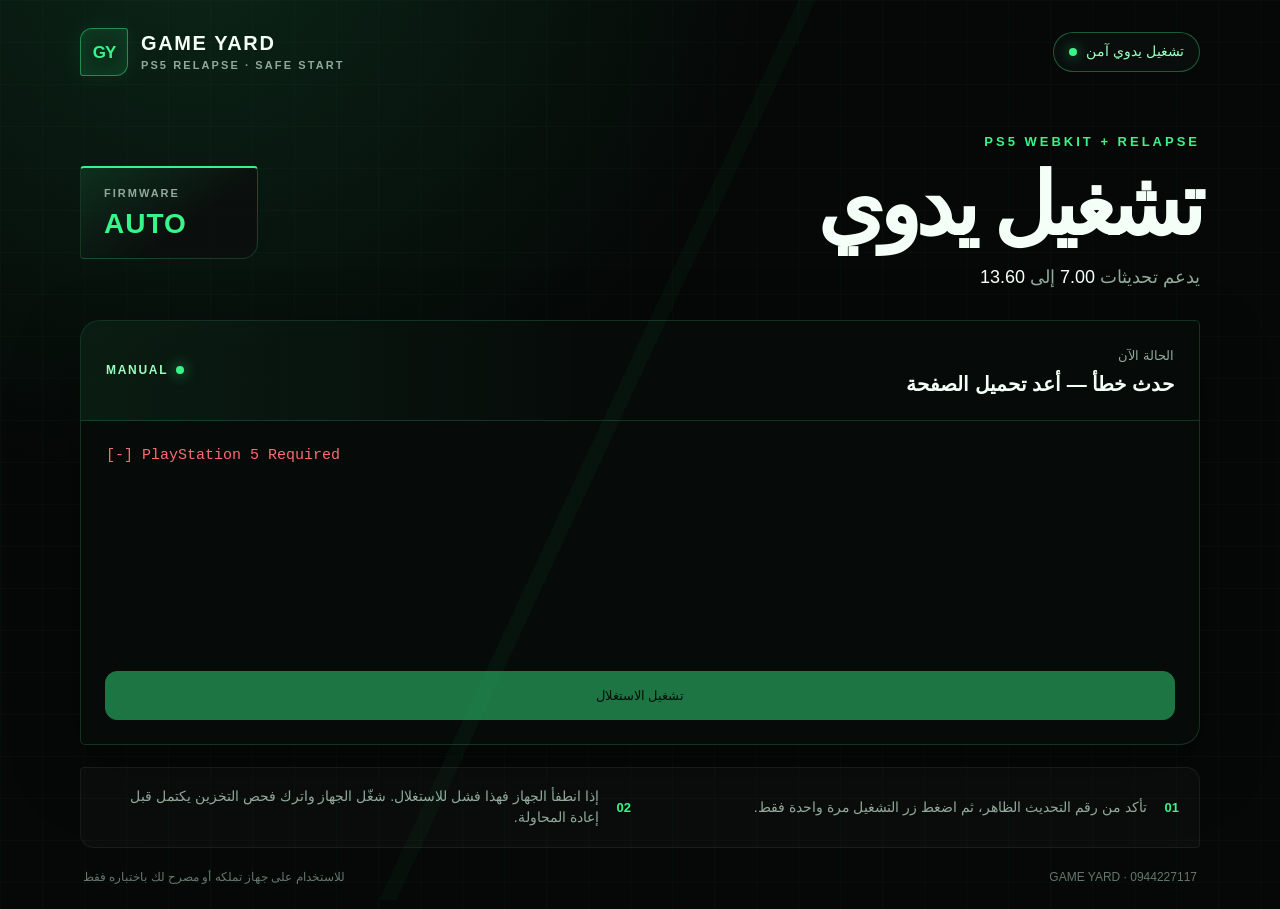
==== safe/index.html @ 0fe3d69b "Add uncached safe manual launch page" ====
<!doctype html>
<html lang="ar" dir="rtl">
<head>
  <meta charset="utf-8">
  <meta name="viewport" content="width=device-width, initial-scale=1, viewport-fit=cover">
  <meta name="theme-color" content="#050807">
  <meta name="description" content="Game Yard PS5 Relapse safe manual host for firmware 7.00 through 13.60.">
  <base href="../">
  <title>Game Yard | PS5 Relapse Manual</title>
  <link rel="stylesheet" href="./style.css">
</head>
<body>
  <main class="shell">
    <header class="brandbar">
      <div class="brand" aria-label="Game Yard">
        <span class="brand-mark" aria-hidden="true">GY</span>
        <span class="brand-copy"><strong>GAME YARD</strong><small>PS5 RELAPSE · SAFE START</small></span>
      </div>
      <div class="cache-pill ready" role="status"><span class="cache-dot" aria-hidden="true"></span><span>تشغيل يدوي آمن</span></div>
    </header>

    <section class="hero" aria-labelledby="page-title">
      <div class="hero-copy">
        <p class="eyebrow">PS5 WEBKIT + RELAPSE</p>
        <h1 id="page-title">تشغيل يدوي</h1>
        <p class="support">يدعم تحديثات <bdi>7.00</bdi> إلى <bdi>13.60</bdi></p>
      </div>
      <div class="firmware-card"><span>FIRMWARE</span><strong id="firmware-value">AUTO</strong></div>
    </section>

    <section class="status-panel" aria-label="حالة التشغيل">
      <div class="status-head">
        <div><span class="status-label">الحالة الآن</span><h2 id="run-status">بانتظار التشغيل اليدوي</h2></div>
        <span class="live-indicator"><i aria-hidden="true"></i> MANUAL</span>
      </div>
      <div id="console" class="console" role="log" aria-live="polite" aria-relevant="additions"></div>
      <button id="start-exploit" class="start-button" type="button">تشغيل الاستغلال</button>
    </section>

    <section class="quick-note" aria-label="تعليمات مختصرة">
      <div class="note-number">01</div><p>تأكد من رقم التحديث الظاهر، ثم اضغط زر التشغيل مرة واحدة فقط.</p>
      <div class="note-number">02</div><p>إذا انطفأ الجهاز فهذا فشل للاستغلال. شغّل الجهاز واترك فحص التخزين يكتمل قبل إعادة المحاولة.</p>
    </section>
    <footer><span>GAME YARD · 0944227117</span><span>للاستخدام على جهاز تملكه أو مصرح لك باختباره فقط</span></footer>
  </main>

  <script src="./src/firmware.js"></script>
  <script src="./src/main.js"></script>
  <script src="./src/rop.js"></script>
  <script src="./src/utils/syscalls.js"></script>
  <script type="module" src="./src/site.js"></script>
</body>
</html>
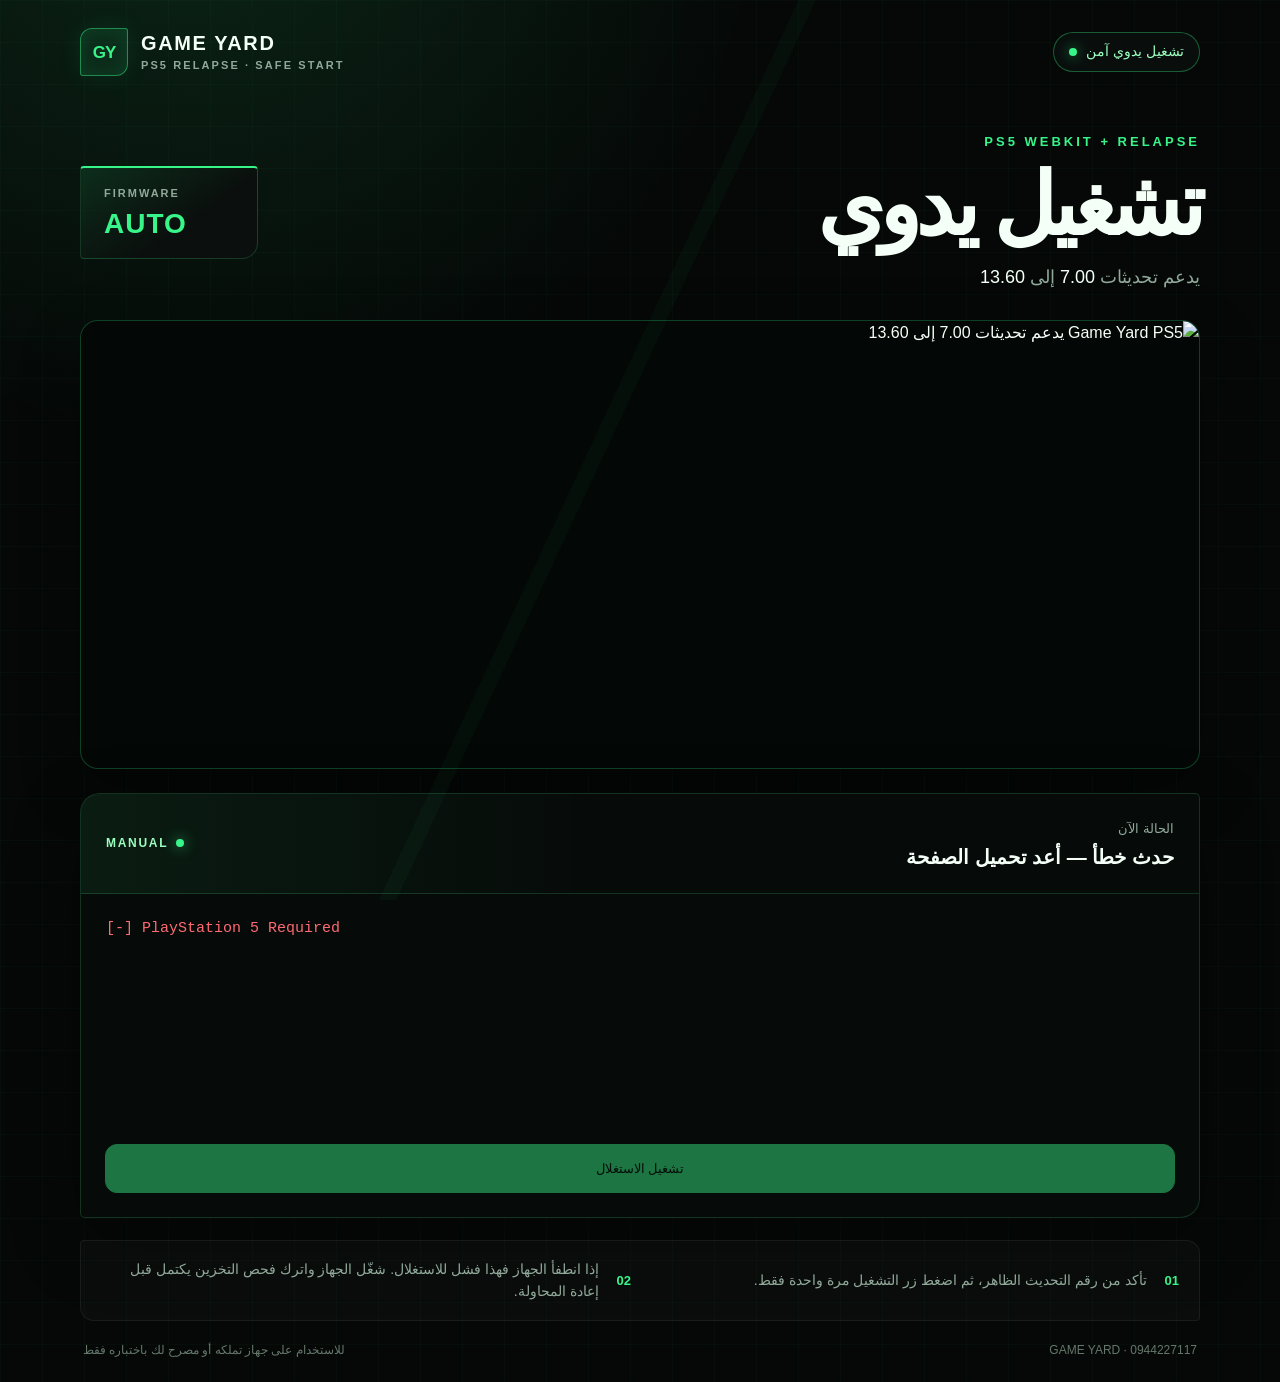
==== commit d804ddbb: "Show banner on safe launch page" ====
--- a/safe/index.html
+++ b/safe/index.html
@@ -28,6 +28,10 @@
       <div class="firmware-card"><span>FIRMWARE</span><strong id="firmware-value">AUTO</strong></div>
     </section>
 
+    <figure class="promo-banner">
+      <img src="./assets/gameyard-ps5-banner-v1.jpg" alt="Game Yard PS5 يدعم تحديثات 7.00 إلى 13.60" width="1500" height="600">
+    </figure>
+
     <section class="status-panel" aria-label="حالة التشغيل">
       <div class="status-head">
         <div><span class="status-label">الحالة الآن</span><h2 id="run-status">بانتظار التشغيل اليدوي</h2></div>
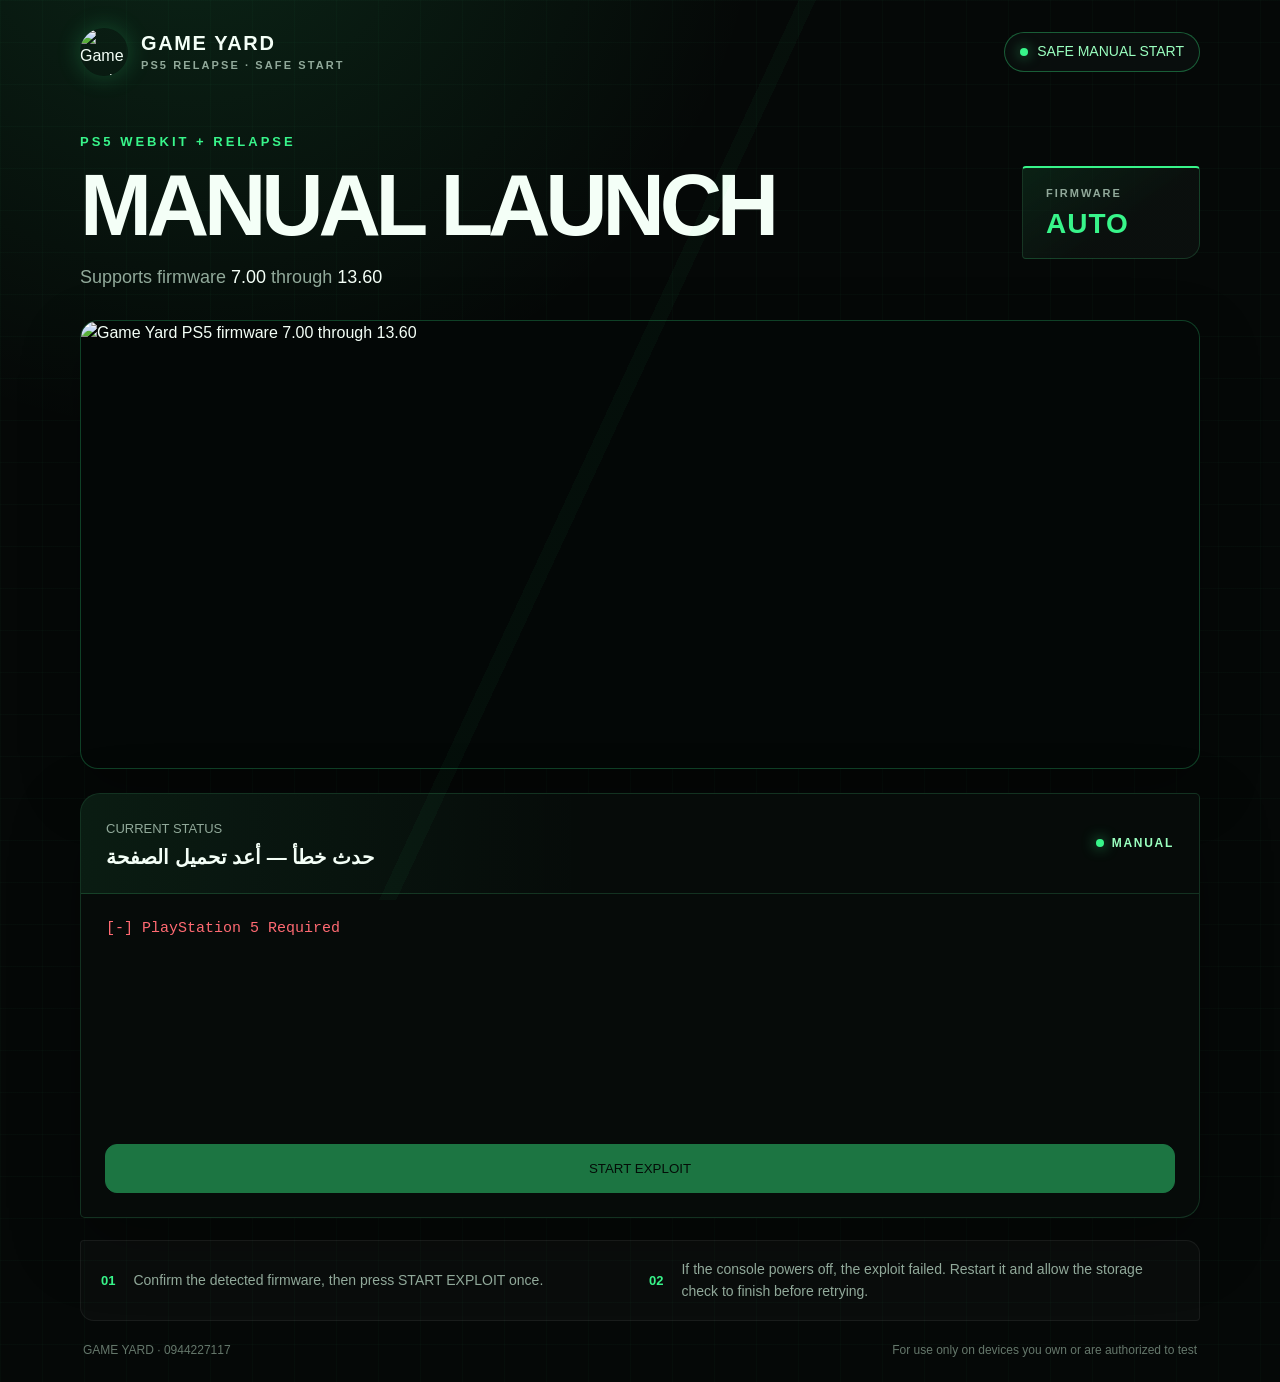
==== commit 52041095: "Translate safe page to English" ====
--- a/safe/index.html
+++ b/safe/index.html
@@ -1,5 +1,5 @@
 <!doctype html>
-<html lang="ar" dir="rtl">
+<html lang="en" dir="ltr">
 <head>
   <meta charset="utf-8">
   <meta name="viewport" content="width=device-width, initial-scale=1, viewport-fit=cover">
@@ -7,45 +7,46 @@
   <meta name="description" content="Game Yard PS5 Relapse safe manual host for firmware 7.00 through 13.60.">
   <base href="../">
   <title>Game Yard | PS5 Relapse Manual</title>
+  <link rel="icon" type="image/png" href="./assets/gameyard-logo-v1.png">
   <link rel="stylesheet" href="./style.css">
 </head>
 <body>
   <main class="shell">
     <header class="brandbar">
       <div class="brand" aria-label="Game Yard">
-        <span class="brand-mark" aria-hidden="true">GY</span>
+        <span class="brand-mark"><img src="./assets/gameyard-logo-v1.png" alt="Game Yard logo" width="256" height="256"></span>
         <span class="brand-copy"><strong>GAME YARD</strong><small>PS5 RELAPSE · SAFE START</small></span>
       </div>
-      <div class="cache-pill ready" role="status"><span class="cache-dot" aria-hidden="true"></span><span>تشغيل يدوي آمن</span></div>
+      <div class="cache-pill ready" role="status"><span class="cache-dot" aria-hidden="true"></span><span>SAFE MANUAL START</span></div>
     </header>
 
     <section class="hero" aria-labelledby="page-title">
       <div class="hero-copy">
         <p class="eyebrow">PS5 WEBKIT + RELAPSE</p>
-        <h1 id="page-title">تشغيل يدوي</h1>
-        <p class="support">يدعم تحديثات <bdi>7.00</bdi> إلى <bdi>13.60</bdi></p>
+        <h1 id="page-title">MANUAL LAUNCH</h1>
+        <p class="support">Supports firmware <bdi>7.00</bdi> through <bdi>13.60</bdi></p>
       </div>
       <div class="firmware-card"><span>FIRMWARE</span><strong id="firmware-value">AUTO</strong></div>
     </section>
 
     <figure class="promo-banner">
-      <img src="./assets/gameyard-ps5-banner-v1.jpg" alt="Game Yard PS5 يدعم تحديثات 7.00 إلى 13.60" width="1500" height="600">
+      <img src="./assets/gameyard-ps5-banner-v2.jpg" alt="Game Yard PS5 firmware 7.00 through 13.60" width="1500" height="600">
     </figure>
 
-    <section class="status-panel" aria-label="حالة التشغيل">
+    <section class="status-panel" aria-label="Launch status">
       <div class="status-head">
-        <div><span class="status-label">الحالة الآن</span><h2 id="run-status">بانتظار التشغيل اليدوي</h2></div>
+        <div><span class="status-label">CURRENT STATUS</span><h2 id="run-status">WAITING FOR MANUAL START</h2></div>
         <span class="live-indicator"><i aria-hidden="true"></i> MANUAL</span>
       </div>
       <div id="console" class="console" role="log" aria-live="polite" aria-relevant="additions"></div>
-      <button id="start-exploit" class="start-button" type="button">تشغيل الاستغلال</button>
+      <button id="start-exploit" class="start-button" type="button">START EXPLOIT</button>
     </section>
 
-    <section class="quick-note" aria-label="تعليمات مختصرة">
-      <div class="note-number">01</div><p>تأكد من رقم التحديث الظاهر، ثم اضغط زر التشغيل مرة واحدة فقط.</p>
-      <div class="note-number">02</div><p>إذا انطفأ الجهاز فهذا فشل للاستغلال. شغّل الجهاز واترك فحص التخزين يكتمل قبل إعادة المحاولة.</p>
+    <section class="quick-note" aria-label="Quick instructions">
+      <div class="note-number">01</div><p>Confirm the detected firmware, then press START EXPLOIT once.</p>
+      <div class="note-number">02</div><p>If the console powers off, the exploit failed. Restart it and allow the storage check to finish before retrying.</p>
     </section>
-    <footer><span>GAME YARD · 0944227117</span><span>للاستخدام على جهاز تملكه أو مصرح لك باختباره فقط</span></footer>
+    <footer><span>GAME YARD · 0944227117</span><span>For use only on devices you own or are authorized to test</span></footer>
   </main>
 
   <script src="./src/firmware.js"></script>
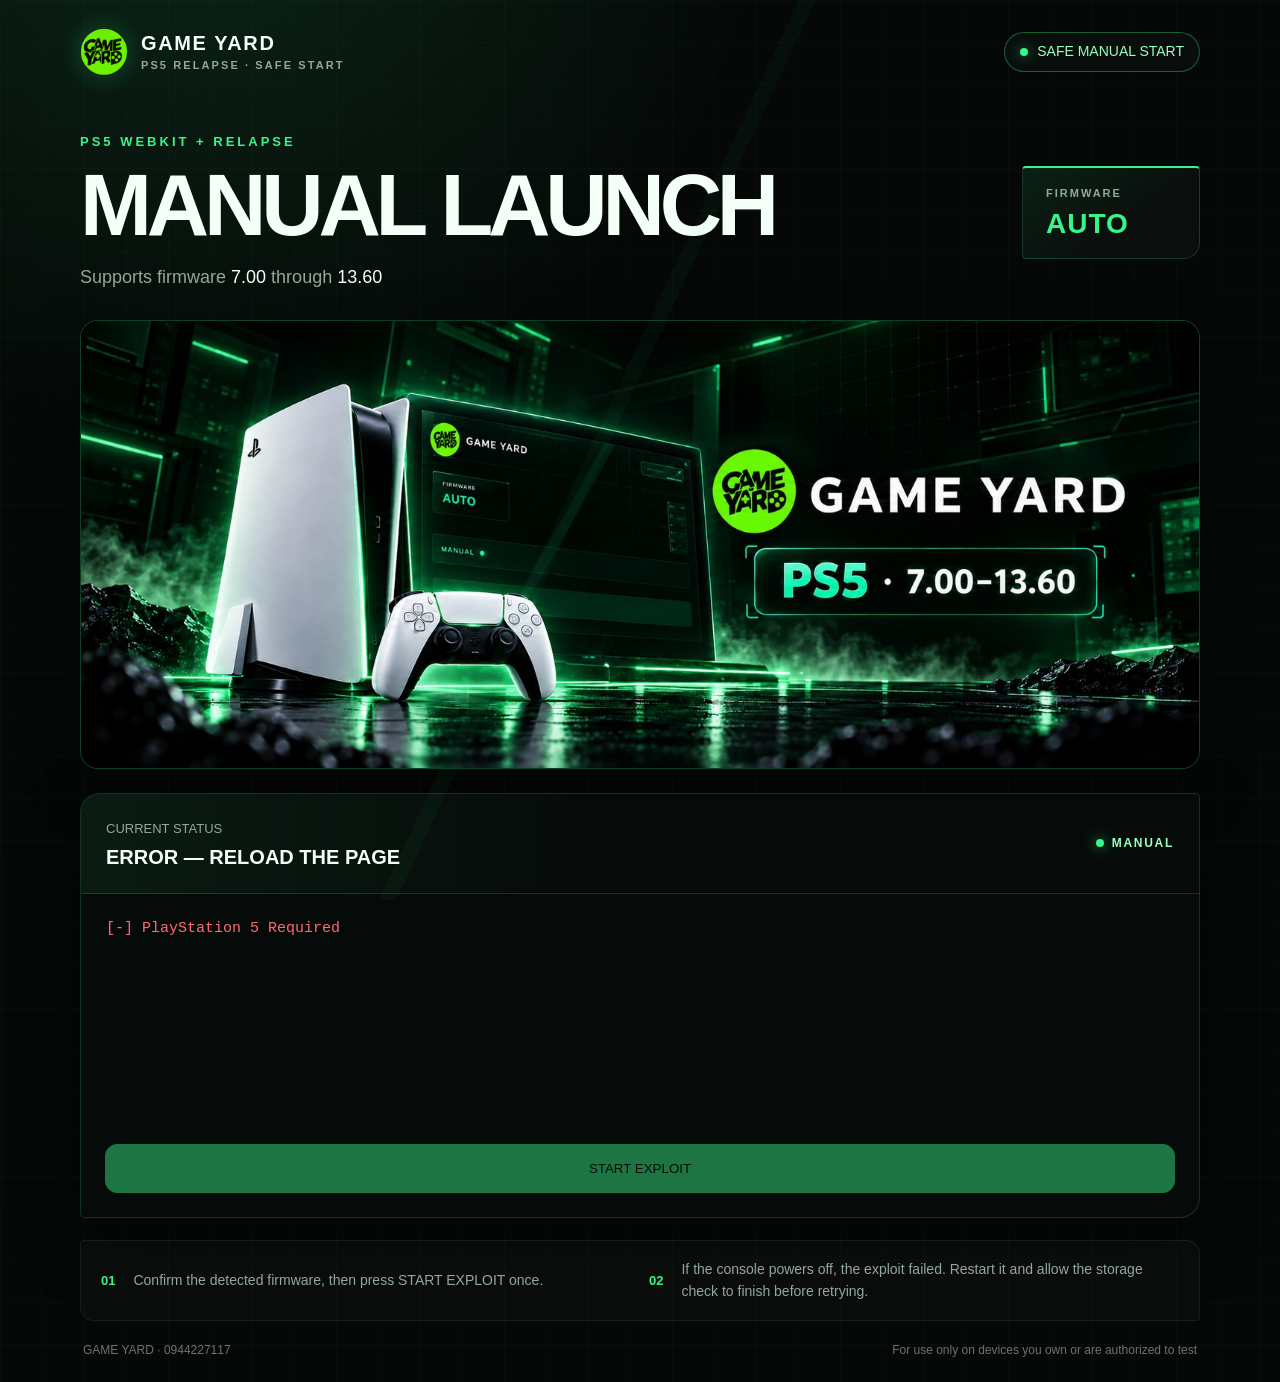
==== commit 6bd9ff50: "Disable cache on safe manual page" ====
--- a/safe/index.html
+++ b/safe/index.html
@@ -3,12 +3,15 @@
 <head>
   <meta charset="utf-8">
   <meta name="viewport" content="width=device-width, initial-scale=1, viewport-fit=cover">
+  <meta http-equiv="Cache-Control" content="no-cache, no-store, must-revalidate">
+  <meta http-equiv="Pragma" content="no-cache">
+  <meta http-equiv="Expires" content="0">
   <meta name="theme-color" content="#050807">
   <meta name="description" content="Game Yard PS5 Relapse safe manual host for firmware 7.00 through 13.60.">
   <base href="../">
   <title>Game Yard | PS5 Relapse Manual</title>
   <link rel="icon" type="image/png" href="./assets/gameyard-logo-v1.png">
-  <link rel="stylesheet" href="./style.css">
+  <link rel="stylesheet" href="./style.css?v=20260930">
 </head>
 <body>
   <main class="shell">
@@ -30,7 +33,7 @@
     </section>
 
     <figure class="promo-banner">
-      <img src="./assets/gameyard-ps5-banner-v2.jpg" alt="Game Yard PS5 firmware 7.00 through 13.60" width="1500" height="600">
+      <img src="./assets/gameyard-ps5-banner-v2.jpg?v=20260930" alt="Game Yard PS5 firmware 7.00 through 13.60" width="1500" height="600">
     </figure>
 
     <section class="status-panel" aria-label="Launch status">
@@ -49,10 +52,10 @@
     <footer><span>GAME YARD · 0944227117</span><span>For use only on devices you own or are authorized to test</span></footer>
   </main>
 
-  <script src="./src/firmware.js"></script>
-  <script src="./src/main.js"></script>
-  <script src="./src/rop.js"></script>
-  <script src="./src/utils/syscalls.js"></script>
-  <script type="module" src="./src/site.js"></script>
+  <script src="./src/firmware.js?v=20260930"></script>
+  <script src="./src/main.js?v=20260930"></script>
+  <script src="./src/rop.js?v=20260930"></script>
+  <script src="./src/utils/syscalls.js?v=20260930"></script>
+  <script type="module" src="./src/site.js?v=20260930"></script>
 </body>
 </html>
